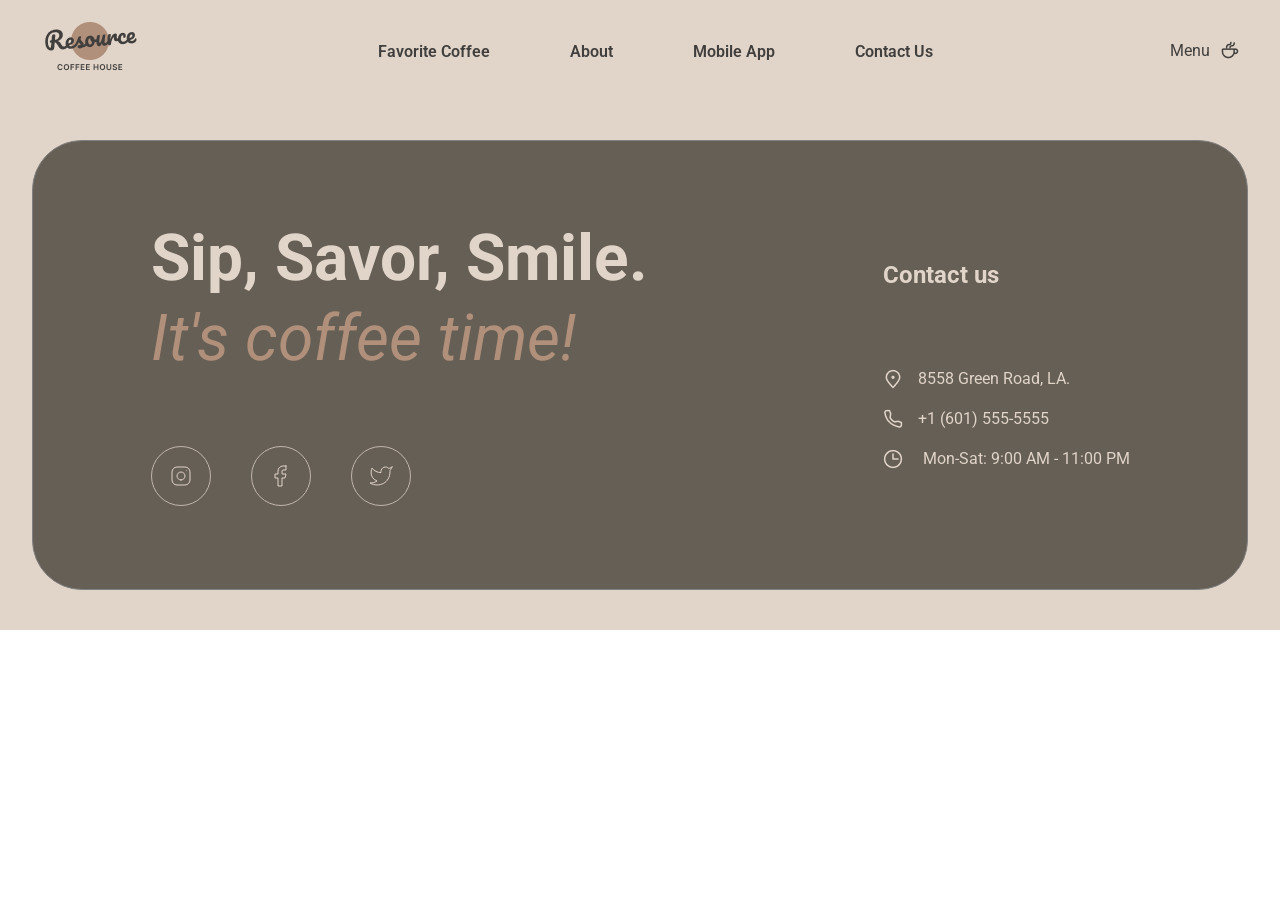
==== coffee-shop/src/menu/menu.html @ 1589bc9d "feat:  menu.html: header and footer added to the page" ====
<!DOCTYPE html>
<html lang="en">
<head>
    <meta charset="UTF-8">
    <meta name="viewport" content="width=device-width, initial-scale=1.0">
    <title>Menu page</title>
    <!-- <link rel="stylesheet" href="./menu-styles.css"> -->
    <link rel="stylesheet" href="../common/footer.css">
    <link rel="stylesheet" href="../common/header.css">
    <link rel="stylesheet" href="../media.css">
</head>
<body>
    <div class="body-wrapper">
          <!-- HEADER START -->
          <header class="header">
            <div class="header__container">
                <h1 class="header__logo">
                    <a href="./index.html">
                        <img class="logo__img" src="../../assets/icon/logo.png" alt="Logo" />
                    </a>
                </h1>
                <button type="button" class="burger-btn" id="burger">
                    <span class="line"></span>
                    <span class="line"></span>
                </button>
                <nav class="header__menu" id="menu">
                    <ul class="menu__list" id="burger-menu">
                        <li class="menu__item">
                            <a href="#favCoffee" class="menu__link" id="fav-coffee-link">
                                Favorite Coffee
                            </a>
                        </li>
                        <li class="menu__item">
                            <a href="#about" class="menu__link" id="about-link">
                                About
                            </a>
                        </li>
                        <li class="menu__item">
                            <a href="#mobile-app" class="menu__link " id="mobile-app-link">
                                Mobile App
                            </a>
                        </li>
                        <li class="menu__item">
                            <a href="#contact" class="menu__link" id="contact-link">
                                Contact Us
                            </a>
                        </li>
                    </ul>
                </nav>

                <a href="../menu/menu.html" class="header__menu-link" id="header-menu">
                    <p>Menu</p>
                    <img src="../../assets/icon/coffee-cup.png" class="header__menu-img" alt="coffe cup icon" />
                </a>

            </div>
        </header>
        <!-- HEADER END -->

        <main>



            </main>


             <!-- FOOTER start -->
        <footer class="footer" id="contact">
            <div class="footer__container">

                <div class="footer__left">
                    <div class="footer__greeting">
                        <h2 class="footer__greeting-title">Sip, Savor, Smile.</h2>
                        <p class="footer__greeting-text">It's coffee time!</p>
                    </div>
                    <ul class="footer__social-icons">
                        <li class="footer__social-icon">
                            <a href="https://www.instagram.com/your_account" target="_blank">
                                <svg width="60" height="60" viewBox="0 0 60 60" fill="none"
                                    xmlns="http://www.w3.org/2000/svg">
                                    <rect x="0.5" y="0.5" width="59" height="59" rx="29.5" stroke="#C1B6AD" />
                                    <path
                                        d="M30 34C32.2091 34 34 32.2091 34 30C34 27.7909 32.2091 26 30 26C27.7909 26 26 27.7909 26 30C26 32.2091 27.7909 34 30 34Z"
                                        stroke="#E1D4C9" stroke-linecap="round" stroke-linejoin="round" />
                                    <path
                                        d="M21 34V26C21 23.2386 23.2386 21 26 21H34C36.7614 21 39 23.2386 39 26V34C39 36.7614 36.7614 39 34 39H26C23.2386 39 21 36.7614 21 34Z"
                                        stroke="#E1D4C9" />
                                    <path d="M35.5 24.51L35.51 24.4989" stroke="#E1D4C9" stroke-linecap="round"
                                        stroke-linejoin="round" />
                                </svg>
                            </a>
                        </li>
                        <li class="footer__social-icon">
                            <a href="https://www.facebook.com/your_account" target="_blank">
                                <svg width="60" height="60" viewBox="0 0 60 60" fill="none"
                                    xmlns="http://www.w3.org/2000/svg">
                                    <rect x="0.5" y="0.5" width="59" height="59" rx="29.5" stroke="#C1B6AD" />
                                    <path
                                        d="M35 20H32C30.6739 20 29.4021 20.5268 28.4645 21.4645C27.5268 22.4021 27 23.6739 27 25V28H24V32H27V40H31V32H34L35 28H31V25C31 24.7348 31.1054 24.4804 31.2929 24.2929C31.4804 24.1054 31.7348 24 32 24H35V20Z"
                                        stroke="#E1D4C9" stroke-linecap="round" stroke-linejoin="round" />
                                </svg>
                            </a>
                        </li>
                        <li class="footer__social-icon">
                            <a href="https://twitter.com/your_account" target="_blank">

                                <svg width="60" height="60" viewBox="0 0 60 60" fill="none"
                                    xmlns="http://www.w3.org/2000/svg">
                                    <rect x="0.5" y="0.5" width="59" height="59" rx="29.5" stroke="#C1B6AD" />
                                    <path
                                        d="M41 21.0101C41 21.0101 38.9821 22.2022 37.86 22.5401C37.2577 21.8476 36.4573 21.3567 35.567 21.134C34.6767 20.9112 33.7395 20.9673 32.8821 21.2945C32.0247 21.6218 31.2884 22.2045 30.773 22.9638C30.2575 23.7231 29.9877 24.6224 30 25.5401V26.5401C28.2426 26.5856 26.5013 26.1959 24.931 25.4055C23.3607 24.6151 22.0103 23.4487 21 22.0101C21 22.0101 17 31.0101 26 35.0101C23.9405 36.408 21.4872 37.109 19 37.0101C28 42.0101 39 37.0101 39 25.5101C38.9991 25.2315 38.9723 24.9537 38.92 24.6801C39.9406 23.6735 41 21.0101 41 21.0101Z"
                                        stroke="#E1D4C9" stroke-linecap="round" stroke-linejoin="round" />
                                </svg>
                            </a>
                        </li>
                    </ul>
                </div>

                <div class="footer__right">
                    <h4 class="footer__title">Contact us</h4>
                    <div class="footer__contact-info">
                        <div class="footer__contact-info-item">
                            <a href="https://www.google.com/maps/search/?api=1&query=your+location" target="_blank"
                                class="footer__link">
                                <img src="../../assets/icon/pin-alt.png" alt="pin-icon" />
                                <span class="footer__link-text">8558 Green Road, LA.</span>
                            </a>
                        </div>
                        <div class="footer__contact-info-item">
                            <a href="tel:+16015555555" class="footer__link">
                                <img src="../../assets/icon/phone.png" alt="phone-icon" />
                                <span class="footer__link-text">+1 (601) 555-5555</span>
                            </a>
                        </div>
                        <div class="footer__contact-info-item">
                            <img src="../../assets/icon/clock.png" alt="clock-icon" />
                            <p class="footer__contact-info-text">
                                Mon-Sat: 9:00 AM - 11:00 PM
                            </p>
                        </div>
                    </div>
                </div>
            </div>
        </footer>
    </div>




    <script src="./menu.js"></script>
    <script src="../common/index.js"></script>
</body>
</html>
---- coffee-shop/src/menu/menu-styles.css ----
/* HIDDEN MENU START */
.menu {
    display: flex;
    max-width: 90rem; /* 1440px */
    width: 100%;
    height: auto;
    background-color: #E1D4C9;
    padding: 1.25rem 0.625rem; /* 20px 10px */
    margin: 0 auto;
}

.menu__container {
    display: flex;
    flex-direction: column;
    justify-content: space-between;
    align-items: center;
    gap: 1.25rem; /* 20px */
    margin: 0 auto;
}

.menu__title {
    width: 50rem;
    font-style: normal;
    font-weight: 600;
    font-size: 2.4rem;
    line-height: 125%;
    text-align: center;
    color: #403F3D;
}

.menu__categories {
    display: flex;
    flex-direction: row;
    justify-content: space-around;
    gap: 2.5rem; /* 40px */
}

.fav-coffee__pagination-line--active {
    height: 0.1875rem; /* 3px */
    background-color: black;
}

.categories__group {
    display: flex;
    gap: 1.25rem; /* 20px */
    border: 1px solid black;
    border-radius: 3.125rem; /* 50px */
    padding: 0.625rem 1.25rem; /* 10px 20px */
}

.menu__drinks,
.menu__desserts {
    display: flex;
    flex-direction: column;
    gap: 3.125rem; /* 50px */
}

.drinks__line,
.desserts__line,
.menu__tea {
    display: flex;
    flex-direction: row;
    gap: 1.25rem; /* 20px */
    flex-wrap: wrap;
    align-items: center;
    justify-content: center;
}

.menu__item {
    display: flex;
    flex-direction: column;
    gap: 0.625rem; /* 10px */
    border: 1px solid #C1B6AD;
    border-radius: 2.5rem; /* 40px */
    padding-bottom: 1.875rem; /* 30px */
    width: 19.375rem; /* 310px */
    height: 31.625rem; /* 506px */
}

.item__img {
    border-radius: 2.5rem; /* 40px */
    width: 19.375rem; /* 310px */
    height: 31.625rem; /* 506px */
}

.item__title,
.item__descr,
.item__price {
    padding-left: 1.25rem; /* 20px */
}

.item__price {
    color: #403F3D;
    font-weight: bold;
    font-size: 1.5rem;
}

.active {
    background-color: #665F55;
    border: 1px solid #665F55;
    color: #E1D4C9;
}

.hidden {
    display: none;
}

.menu__refresh {
    display: none;
}

.menu__refresh-img {
    display: flex;
    align-items: center;
    border: 1px solid #665F55;
    border-radius: 50%;
    width: 3.75rem; /* 60px */
    height: 3.75rem; /* 60px */
    object-fit: cover;
    justify-content: center;
    padding: 0.9375rem 0.9375rem; /* 15px 15px */
}

.grayscale {
    filter: grayscale(100%);
}

@media (min-width: 23.8125rem) and (max-width: 48rem) { /* 381px and 768px */
    .menu__refresh {
        display: flex;
    }
}
---- coffee-shop/src/common/footer.css ----
@import url('https://fonts.googleapis.com/css2?family=Lora:wght@400;700&family=Open+Sans&family=Roboto:ital,wght@0,100;0,300;0,400;0,500;0,700;0,900;1,100;1,300;1,400;1,500;1,700;1,900&display=swap');

.footer {
    display: flex;
    max-width: 90rem; /* 1440px / 16 */
    width: 100%;
    padding-top: 2.5rem; /* 40px / 16 */
    margin: 0 auto;
    background-color: #E1D4C9;
    /* height: auto; */
}

.footer__container {
    display: flex;
    justify-content: space-around;
    align-items: center;
    width: 100%;
    max-width: 95%;
    height: 28.125rem; /* 450px / 16 */
    margin: 0 auto;
    border: 0.0625rem solid grey; /* 1px / 16 */
    background-color: #665F55;
    border-radius: 3.125rem; /* 50px / 16 */
    position: center center;
    text-align: left;
    margin-bottom: 2.5rem; /* 40px / 16 */
    /* max-width: 90rem; */
    /* height: 90%; */
}

.footer__left {
    display: flex;
    flex-direction: column;
    justify-content: space-between;
    gap: 3.125rem; /* 50px / 16 */
}

.footer__right {
    display: flex;
    flex-direction: column;
    justify-content: space-between;
    gap: 3.125rem; /* 50px / 16 */
}

.footer__title {
    color: #E1D4C9;
    font-size: 1.5rem;
    margin-bottom: 1.875rem; /* 30px / 16 */
}

.footer__greeting {
    display: flex;
    flex-direction: column;
    gap: 0.3125rem; /* 5px / 16 */
}

.footer__social-icons {
    display: flex;
    gap: 2.5rem; /* 40px / 16 */
    list-style-type: none;
    margin-top: 1.25rem; /* 20px / 16 */
}

.footer__social-icon:hover {
    cursor: pointer;
}

.footer__greeting-title {
    font-size: 1.5rem;
    color: #E1D4C9;
}

.footer__greeting-text {
    color: #B0907A;
    font-style: italic;
    font-size: 4rem;
}

.footer__contact-info {
    display: flex;
    flex-direction: column;
    gap: 1.25rem; /* 20px / 16 */
    color: #E1D4C9;
}

.footer__greeting-title {
    color: #E1D4C9;
    font-size: 4rem;
}

.footer__contact-info-item {
    display: flex;
    gap: 1.25rem; /* 20px / 16 */
}

.footer__link {
    text-decoration: none;
    display: flex;
    gap: 15px;
}

.footer__link-text {
    text-decoration: none;
    color: #E1D4C9;
    font-style: normal;
}

.footer__link:hover {
    cursor: pointer;
}
---- coffee-shop/src/common/header.css ----
@import url('https://fonts.googleapis.com/css2?family=Lora:wght@400;700&family=Open+Sans&family=Roboto:ital,wght@0,100;0,300;0,400;0,500;0,700;0,900;1,100;1,300;1,400;1,500;1,700;1,900&display=swap');


.header {
  max-width: 90rem; /* 1440px / 16 */
  width: 100%;
  background-color: #E1D4C9;
  height: 6.25rem; /* 100px / 16 */
  display: flex;
  padding: 2.5rem; /* 40px / 16 */
  margin: 0 auto;
}

.header__container {
  display: flex;
  justify-content: space-between;
  align-items: center;
  position: relative;
  width: 100%;
}

/* .header__navbar {
  display: flex;
  justify-content: space-between;
  align-items: center;
} */

.menu__list {
  display: flex;
  align-items: center;
  list-style-type: none;
  justify-content: center;
  gap: 5rem;
  font-size: 1.4em;
  word-wrap: none;
}

.menu__item:hover {
  font-weight: bold;
  cursor: pointer;
}

.menu__link {
  text-decoration: none;
  font-style: normal;
  font-weight: 600;
  font-size: 1rem;
  line-height: 150%;
  /* identical to box height, or 24px */
  color: #403F3D;
  scroll-behavior: smooth;
}

/* add hover for nav links  */

.header__menu-link {
  display: flex;
  align-items: center;
  gap: 0.625rem; /* 10px / 16 */
  text-decoration: none;
  color: #403F3D;
}

.header__menu-link:hover {
  text-decoration: underline;
}

/* BURGER MENU STYLES */
.burger-btn {
  display: none;
  position: relative;
  background-color: transparent;
  width: 40px;
  height: 40px;
  right: 0px; /* 10px / 16 */
  /* top: -0.625rem;  */
  outline: none;
  border: none;
  cursor: pointer;
  /* border: 1px solid black;
  border-radius: 50%; */
}
/* BURGER MENU STYLES */

.burger-btn .line {
  display: block;
  position: absolute;
  width: 20px;
  height: 2px;
  background-color: black;
  left: 10px;
}

.burger-btn .line:nth-child(1) {
  transform: translateY(4px);
  transition: transform 0.3s ease;
 }

 .burger-btn .line:nth-child(2) {
    transform: translateY(-4px);
    transition: transform 0.3s ease;
 }

  /* make a cross */
  .header.open .burger-btn .line:nth-child(1) {
     transform: translateY(0) rotate(45deg);
  }

  .header.open .burger-btn .line:nth-child(2) {
    transform: translateY(0) rotate(-45deg);
  }



@media (min-width: 769px) and (max-width: 900px) {
  .header {
    max-width: 900px;
    /* 768px */
    width: 100%;
    margin: 0 auto;
   
}

  .burger-btn {
    display: block;
  }

  .header__menu {
    position: fixed;
    visibility: hidden;
    right: -100%;
    top: 4rem;
    z-index: 2000;
    max-width: 56.25rem;
    width: 100%;
    background-color: #E1D4C9;
    border: 1px solid #E1D4C9;
    height: calc(100vh - 4rem);
    display: flex;
    justify-content: center;
    align-items: center;
    transition: transform 0.5s ease, visibility 0.5s ease;
  }



  .header.open .header__menu {
    display: flex;
    visibility: visible;
    transform: translateX(-100%);

  }

  .menu__list {
    flex-direction: column;
    justify-content: center;
    align-items: center;
    gap: 8px;
    margin: 0 auto;
  }

  .menu__link {

  }

  body.menu-open {
    overflow: hidden;
    /* Отключает прокрутку страницы */
}


  .header__menu-link {
        display: none;
      }

      .burger-btn .line:nth-child(1) {
        transform: translateY(4px);
        transition: transform 0.3s ease;
       }
       .burger-btn .line:nth-child(2) {
          transform: translateY(-4px);
          transition: transform 0.3s ease;
       }

}

@media (min-width: 381px) and (max-width: 768px) {

  .header {
    max-width: 48rem;
    /* 768px */
    width: 100%;
    margin: 0 auto;
    /* padding: 0px 8px; */
}

  .header__container {
    align-items: center;
  }

  .burger-btn {
    display: block;
  }

  .header__menu {
    position: fixed;
    visibility: hidden;
    right: -100%;
    top: 4rem;
    z-index: 2000;
    max-width: 48rem;
    width: 100%;
    background-color: #E1D4C9;
    border: 1px solid #E1D4C9;
    height: calc(100vh - 4rem);
    display: flex;
    justify-content: center;
    align-items: center;
    transition: transform 0.5s ease, visibility 0.5s ease;
  }



  .header.open .header__menu {
    display: flex;
    visibility: visible;
    transform: translateX(-100%);

  }

  .menu__list {
    flex-direction: column;
    justify-content: center;
    align-items: center;
    gap: 8px;
    margin: 0 auto;
  }

  menu__link {

  }

  body.menu-open {
    overflow: hidden;
    /* Отключает прокрутку страницы */
}


  .header__menu-link {
        display: none;
      }

      .burger-btn .line:nth-child(1) {
        transform: translateY(4px);
        transition: transform 0.3s ease;
       }
      
       .burger-btn .line:nth-child(2) {
          transform: translateY(-4px);
          transition: transform 0.3s ease;
       }

}

@media (max-width: 380px)  {

  .header {
    max-width: 23.75rem;
    /* 380px */
    width: 100%;
    height: 64px;
    margin: 0 auto;
    /* padding: 0px 8px; */
}

  .header__container {

  }

  .burger-btn {
    display: block;
  }

  .header__menu {
    position: fixed;
    visibility: hidden;
    right: -100%;
    top: 4rem;
    z-index: 2000;
    max-width: 23.75rem;
    width: 100%;
    background-color: #E1D4C9;
    border: 1px solid #E1D4C9;
    height: calc(100vh - 4rem);
    display: flex;
    justify-content: center;
    align-items: center;
    transition: transform 0.5s ease, visibility 0.5s ease;
  }



  .header.open .header__menu {
    display: flex;
    visibility: visible;
    transform: translateX(-100%);

  }

  .menu__list {
    flex-direction: column;
    justify-content: center;
    align-items: center;
    gap: 8px;
    margin: 0 auto;
  }

  .menu__link {

  }

  body.menu-open {
    overflow: hidden;
    /* Отключает прокрутку страницы */
}


  .header__menu-link {
        display: none;
      }

}
---- coffee-shop/src/media.css ----
* {
  margin: 0;
  padding: 0;
  box-sizing: border-box;
  font-family: "Roboto", sans-serif;
}

@media (min-width: 1101px) and (max-width: 1439px) {
  .hero__descr {
    position: absolute;
    left: 50px;
    top: 120px;
    display: flex;
    flex-direction: column;
    /* gap: 20px; */
    width: 33, 13rem;
    height: 27.75rem;
    color: #E1D4C9;
    justify-content: space-between;
  }
}

@media (min-width: 769px) and (max-width: 1100px) {

  .nav__link,
  .header__menu {
    font-size: 0.8rem;
    font-weight: bold;
  }

  .hero__descr {
    position: absolute;
    left: 50px;
    top: 120px;
    display: flex;
    flex-direction: column;
    justify-content: space-between;
    color: #E1D4C9;
  }

  .fav-coffee {
    max-width: 1100px;
    width: 100%;
    flex-direction: column;
    justify-content: center;
    align-items: center;
    margin: 0 auto;
    padding: 0px 20px;
  }

  .fav-coffee__wrapper {
    display: flex;
    flex-direction: row;
    justify-content: center;
    align-items: center;
    gap: 10px;
    max-width: 10rem;
    margin: 0 auto;
  }

  .hero__text {
    max-width: 33rem;
    height: 28rem;
  }

  .about__img--small {
    display: none;
  }

  .about__img--big {
    object-fit: cover;
  }

  .about__pics {
    flex-direction: column;
  }

  .mobile-app__container {
    display: flex;
    flex-direction: column;
    justify-content: center;
    align-items: center;
  }

  .mobile-app__title {
    /* width: 688px; */
    /* height: 150px; */
    font-weight: 600;
    font-size: 60px;
    line-height: 125%;
  }

  .mobile-app__rightbx {
    width: 39.38rem;
    height: 39.38rem;
  }
}


@media (min-width: 381px) and (max-width: 768px) {

  .header,
  .hero,
  .mobile-menu,
  .footer {
    width: 100%;
    max-width: 768px;
  }

  /* burger start */
  .hamburger {
    display: flex;
    flex-direction: column;
    justify-content: center;
    align-items: center;
    border-radius: 50%;
    width: 40px;
    height: 40px;
    border: 1px solid #665F55;
  }

  .line {
    display: block;
    /* width: 20px; */
    height: 1px;
    background-color: #403F3D;
    margin: 5px auto;
    -webkit-transition: all 0.3s ease;
    transition: all 0.3s ease;
  }

  /* active burger state start */
  .hamburger--active .line:nth-child(1) {
    transform: translateY(5px) rotate(50deg);
    transform-origin: center;
    transition: transform 0.6s ease;
  }

  .hamburger--active .line:nth-child(2) {
    transform: translateY(-5px) rotate(-50deg);
    transform-origin: center;
    transition: transform 0.3s ease;
  }

  /* active burger state end */

  .header__menu {
    display: none;
    /* margin-right: 65px;
            margin-top: 100px;
            position: absolute;
            z-index: 2000;
            left: 45%;
            top: 500px;
            max-width: 768px; */
  }

  .header__navbar {
    display: none;
  }

  .header__navbar.open {
    display: flex;
  }

  .nav__link {
    font-style: normal;
    font-weight: 600;
    font-size: 32px;
    line-height: 125%;
    color: #403F3D;
  }


  .header__menu {
    font-style: normal;
    font-weight: 600;
    font-size: 32px;
    line-height: 125%;
    color: #403F3D;
    max-width: 768px;
    width: 100%;
  }

  .nav__menu {
    position: fixed;
    left: -100%;
    top: 80px;
    z-index: 2000;
    height: 700px;
    flex-direction: column;
    justify-content: flex-start;
    align-items: center;
    background-color: #E1D4C9;
    border: 1px solid #E1D4C9;
    font-weight: bold;
    transition: 0.3s;
    padding: 20px 0px;
    margin: 0 auto;
  }

  .nav__menu.active {
    left: 0px;
    right: 0px;
  }

  /* HERO SECTION  */

  /* .hero {
    width: 100%;
    max-width: 768px;
    display: flex;
    flex-direction: column;
    position: relative;
    height: fit-content;
    /* padding: 0 20px; */
  /* margin: 0 auto; */
  /* } */

  /* .hero__container {
    max-width: 768px;
    width: 100%;
    margin: 0 auto;
    display: flex;
  } */

  /* .hero__img {
    object-fit: cover;
  } */
  */

  /* HERO SECTION  */
  .hero {
    width: 100%;
    max-width: 768px;
    margin: 0 auto;
    padding: 0px;
  }

  .hero__container {
    max-width: 768px;
    width: 100%;
    margin: 0 auto;
    display: flex;
  }

  .hero__img {
    width: 100%;
    object-fit: cover;
    position: center center;
    /* max-width: 688px; */
  }

  .hero__descr {
    left: 40px;
    gap: 20px;
    flex-direction: column;
  }

  .hero__title {
    font-size: 2rem;
    word-wrap: break-word;
    width: 20rem;
  }

  .hero__text {
    width: 20rem;
  }

  .hero__btn {
    display: flex;
    flex-direction: row;
    align-items: center;
    gap: 5px;
    margin-top: 100px;
  }

  .hero__btn-img {
    display: block;
  }

  /* burger end */


  /* fav-coffee start */
  .fav-coffee {
    max-width: 768px;
    width: 100%;
    flex-direction: column;
    justify-content: center;
    align-items: center;
    margin: 0 auto;
    padding: 0px 20px;
  }

  /* .fav-coffee__container {
    max-width: 768px;
    width: 100%;
    flex-direction: column;
    justify-content: center;
    align-items: center;
    margin: 0 auto;
  } */

  .fav-coffee__slide-item.hidden {
    display: none;
  }

  .fav-coffee__wrapper {
    display: flex;
    flex-direction: row;
    justify-content: center;
    align-items: center;
    gap: 10px;
    max-width: 10rem;
    margin: 0 auto;
  }

  .fav-coffee__slide-item {
    display: flex;
    flex-direction: column;
    justify-content: center;
    align-items: center;
  }

  .fav-coffee__title {
    /* width: 688px; */
    font-style: normal;
    font-weight: 600;
    font-size: 3.2rem;
    line-height: 125%;
    text-align: center;
  }


  .fav-coffee__item-descr {
    width: 25rem;
    font-size: 1rem;
    text-align: center;
  }

  /* fav-coffee end */


  .about {
    width: 100%;
    max-width: 768px;
  }

  .about__container {}

  .about__title {
    font-size: 2rem;
  }

  .about__img--small {
    display: none;
  }

  .about__img--big {
    width: 100%;
    object-fit: cover;
  }

  .about__pics {
    flex-direction: column;
  }

  .about__title {
    text-align: justify;
  }

  /* about section end */

  /* mobile app start */
  .mobile-app {
    max-width: 768px;
    width: 100%;
    padding: 0 40px;
  }

  .mobile-app__container {
    display: flex;
    flex-direction: column;
    justify-content: flex-start;
    align-items: center;
    margin-top: 50px;
    padding: 0px;
  }

  .mobile-app__title {
    /* width: 688px; */
    /* height: 150px; */
    font-weight: 600;
    font-size: 3.75rem;
    line-height: 125%;
  }

  .mobile-app__applinks {
    display: flex;
    flex-wrap: wrap;
  }

  .mobile-app__rightbx {
    width: 39.38rem;
    height: 39.38rem;
    max-width: 90%;
  }

  /* menu start */
  .menu {
    max-width: 768px;
    width: 100%;
    justify-content: center;
    flex-direction: column;
    align-items: center;
    padding: 0px;
    margin: 0 auto;
  }

  .menu__container {
    display: flex;
    flex-direction: column;
    align-items: center;
    justify-content: center;
    gap: 10px;
    padding-bottom: 20px;
  }

  .menu__categories {
    max-width: 760px;
    gap: 20px;
    margin-top: -130px;
  }

  .menu__title {
    width: 24rem;
    height: 225px;
    /* font-style: normal;
    font-weight: 600; */
    font-size: 2rem;
    line-height: 125%;
    text-align: center;
    align-self: center;
    word-wrap: break-word;
    margin-top: 20px;
  }

  .menu__drinks,
  .menu__tea .menu__desserts {
    display: flex;
    flex-direction: column;
    justify-content: space-around;
    align-items: center;
    gap: 20px;

  }

  .desserts__line--hidden,
  .drinks__line--hidden {
    display: none;
  }

  .menu__refresh {
    align-self: center;
  }

  /* menu end */


  /* footer section start */
  .footer {
    max-width: 768px;
    width: 100%;
    padding: 0px 40px;
  }

  .footer__container {
    height: 736px;
    flex-direction: column;
    justify-content: center;
    align-items: flex-start;
    gap: 20px;
    padding: 20px;
  }

  .footer__left {
    flex-direction: column;
    gap: 15px;
  }

  .footer__greeting-title {
    font-size: 3.75rem;
    font-style: normal;
    font-weight: 600;
    line-height: 125%;
  }



  .footer__greeting-text {
    color: #B0907A;
    font-size: 3.75rem;
  }

  .footer__social-icon {
    padding: 10px;
  }


  /* MODALS? */
  .modal {
    max-width: 43rem;
    height: 39.125rem;
    width: 100%;
  }

  .modal__img {
    width: 21.25rem;
    height: 21.25rem;
    border-radius: 40px;
  }

  .modal__heading {
    width: 16.875rem;
    /* 270px / 16px */
    height: 5.625rem;
  }

  .modal__text {
    width: 16.875rem;
  }

  .modal__descr {
    /* Auto layout */
    display: flex;
    flex-direction: column;
    align-items: flex-start;
    padding: 0px 0px 0px 20px;
    gap: 20px;
    width: 21.625rem;
    height: 37.125rem;
  }

  .modal__total {
    width: 16.875rem;
  }

  .modal__info {
    width: 270px;
    height: 52px;
  }

  .modal__btn {
    width: 270px;
    height: 2.75rem;
  }

  .modal__tabs-item {}



}




@media (max-width: 380px) {

  /* burger start */
  .header__menu {
    display: none;
  }

  .hamburger {
    display: flex;
    flex-direction: column;
    justify-content: center;
    align-items: center;
    border-radius: 50%;
    width: 50px;
    height: 50px;
    border: 1px solid #665F55;
  }

  .line {
    display: block;
    width: 20px;
    height: 1px;
    background-color: #403F3D;
    margin: 5px auto;
    -webkit-transition: all 0.3s ease;
    transition: all 0.3s ease;
  }

  /* .hamburger--active .line:nth-child(1) {
  transform:translateY(5px) rotate(50deg);
  transform-origin: center;
  transition: transform 0.6s ease;
} */

  /* .hamburger--active .line:nth-child(2) {
  transform: translateY(-5px) rotate(-50deg);
  transform-origin: center;
  transition: transform 0.3s ease;
} */

  .header__navbar {
    display: none;
  }

  .header__navbar.open {
    display: flex;
    flex-direction: column;
  }

  .nav__menu {
    display: flex;
    position: fixed;
    max-width: 380px;
    width: 100%;
    height: 700px;
    flex-direction: column;
    padding: 20px 0px;
    justify-content: flex-start;
    align-items: center;
    height: 700px;
    /* right: -20px; */
    left: -100%;
    top: 100px;
    z-index: 2000;
    font-weight: bold;
    transition: 0.3s;
    border: 1px solid #E1D4C9;
    background-color: #E1D4C9;
  }

  .nav__menu.active {
    left: -2px;
  }

  .nav__link,
  .header__menu {
    font-style: normal;
    font-weight: 600;
    font-size: 2rem;
    line-height: 125%;
    color: #403F3D;
  }

  /* burger end */

  /* HERO SECTION  */
  .hero {
    width: 100%;
    max-width: 380px;
    margin: 0 auto;
  }

  .hero__container {
    max-width: 380px;
    width: 100%;
    margin: 0 auto;
    display: flex;
  }

  .hero__img {
    /* width: 100%; */
    object-fit: cover;
    position: center center;
    /* max-width: 688px; */
  }


  .hero__descr {
    left: 40px;
    gap: 20px;
    flex-direction: column;
    width: 19rem;
  }

  .hero__title {
    /* width: 316px;
    height: 144px; */
    font-weight: 600;
    font-size: 1rem;
    line-height: 115%;
    word-wrap: break-word;
  }

  .hero__text {
    font-style: normal;
    font-weight: 400;
    font-size: 1rem;
    line-height: 150%;
    color: #E1D4C9;
    width: 19.75rem;
    height: 9rem;
    font-size: 1rem;
    line-height: 150%;
  }

  .hero__btn {
    top: 20px;
  }

  .hero__btn {
    display: flex;
    flex-direction: row;
    align-items: center;
    gap: 5px;
  }

  .hero__btn-img {
    display: block;
  }

  .fav-coffee {
    max-width: 380px;
    width: 100%;
    flex-direction: column;
    justify-content: center;
    align-items: center;
    margin: 0 auto;
    padding: 0px;
  }

  .menu {
    max-width: 380px;
    width: 100%;
    flex-direction: column;
    justify-content: center;
    align-items: center;
    margin: 0 auto;
  }

  .menu__container {
    display: flex;
    flex-direction: column;
    align-items: center;
    justify-content: center;
    gap: 20px;
    margin: 0 auto;
  }

  .categories__group {
    display: flex;
    gap: 10px;
    border: 1px solid #403F3D;
    border-radius: 50px;
    padding: 5px 10px;
  }

  .menu__drinks {
    display: flex;
    flex-direction: column;
    align-items: center;
    justify-content: center;
    gap: 20px;
  }

  /* .coffee-drinks-second-line {
    display: hidden;
  } */

  .menu__refresh {
    display: flex;
    align-self: center;
  }

  .drinks__line--hidden {
    display: none;
  }

  .desserts__line--hidden {
    display: none;
  }

  .category-btn {}

  .menu__title {
    width: 348px;
    height: 120px;
    font-style: normal;
    font-weight: 600;
    font-size: 2rem;
    line-height: 125%;
    text-align: center;
  }

  .drinks__line {
    flex-direction: column;
    align-items: center;
    justify-content: center;
    flex-wrap: wrap;
  }

  .menu__refresh {
    display: flex;
  }



  /* fav section */

  .fav-coffee {
    max-width: 380px;
    width: 100%;
    flex-direction: column;
    justify-content: center;
    align-items: center;
    margin: 0 auto;
    padding: 0px;
  }


  .fav-coffee__container {
    max-width: 380px;
    width: 100%;
    flex-direction: column;
    justify-content: center;
    align-items: center;
    margin: 0 auto;
  }

  .fav-coffee__wrapper {
    display: flex;
    flex-direction: column;
    align-items: center;
    margin: 0 auto;
    justify-content: center;
  }

  .fav-coffee__slide-item {
    display: flex;
    max-width: 380px;
    flex-direction: column;
    align-items: center;
    justify-content: center;
  }

  .fav-coffee__slide-item.hidden {
    display: none;
  }

  .fav-coffee__title {
    /* width: 348px; */
    height: 80px;
    font-style: normal;
    font-weight: 600;
    font-size: 2rem;
    line-height: 125%;
    text-align: center;
  }

  .fav-coffee__item-descr {
    width: 348px;
    height: 72px;
    font-weight: 400;
    font-size: 1rem;
    line-height: 150%;
    text-align: center;
    color: #403F3D;
  }


  .fav-coffee__arrow {
    display: none;
  }

  .about {
    display: flex;
    flex-direction: column;
    justify-content: center;
    align-items: center;
    margin: 0 auto;
    padding: 20px;
  }

  .about__container {
    flex-wrap: wrap;
  }

  .about__title {
    text-align: left;
    font-size: 2rem;
    word-wrap: break-word;
    width: 348px;
    height: 320px;
    font-style: normal;
    font-weight: 600;
    line-height: 125%;
  }

  .about__img--small {
    display: none;
  }


  .about__img--big {
    width: 100%;
    /* height: auto; */
    object-fit: cover;
  }

  .about__pics {
    flex-direction: column;
  }

  /* mobile-app start */
  .mobile-app {
    max-width: 380px;
  }

  .mobile-app__container {
    flex-direction: column;
    align-items: center;
    justify-content: center;
  }

  .mobile-app__title {
    width: 348px;
    height: 80px;
    font-weight: 600;
    font-size: 2rem;
    line-height: 125%;
  }

  .mobile-app__text {}

  .mobile-app__applinks {
    display: flex;
    flex-direction: column;
  }

  .mobile-app__rightbx {
    width: 17.75rem;
    height: 17.75rem;
  }

  /* mobile-app end */



  /* footer start */
  .footer {
    max-width: 380px;
    height: max-content;
    flex-direction: column;
    justify-content: center;
    align-items: center;
    /* padding: 0px 16px; */
  }

  .footer__container {
    flex-direction: column;
    justify-content: space-around;
    /* padding-bottom: 20px; */
    height: 736px;
  }

  .footer__left {
    flex-direction: column;
  }

  .footer__greeting {
    gap: 20px;
    flex-direction: column;
    justify-content: space-between;
  }

  .footer__greeting-title {
    font-size: 2.2rem;
  }

  .footer__greeting-text {
    font-size: 2.2rem;
  }


  /* MODALS */
  .modal {
    /* display: flex;
flex-direction: column;
justify-content: center;
align-items: flex-start; */
    /* padding: 16px; */
    width: 342px;
    height: 626px;

  }

  .modal__img {
    display: none;
  }

  .modal__heading {
    width: 270px;
    height: 90px;
  }

  .modal__text {
    width: 270px;
  }

  .modal__descr {
    display: flex;
    flex-direction: column;
    align-items: flex-start;
    padding: 0px;
    gap: 20px;

    width: 310px;
    height: 594px;
  }

  .modal__total {
    width: 270px;
  }

  .modal__info {
    width: 270px;
    height: 52px;
  }

  .modal__btn {
    width: 270px;
    height: 2.75rem;
  }

}












/* footer end */



@media (max-width: 650px) {

  .fav-coffee__arrow {
    display: none;
  }
}
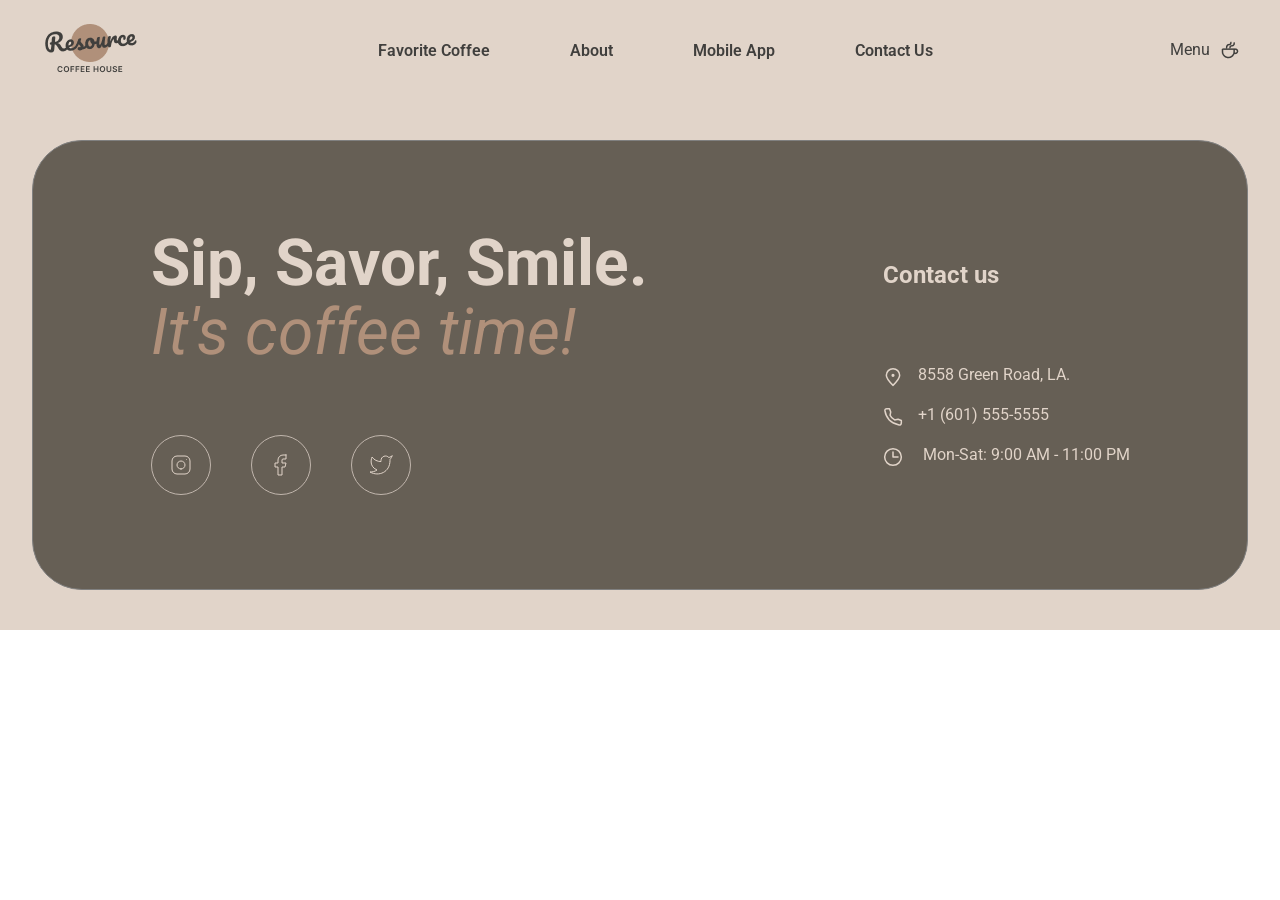
==== commit 50899bc2: "feat: add meta tags, start menu page" ====
--- a/coffee-shop/src/menu/menu.html
+++ b/coffee-shop/src/menu/menu.html
@@ -1,21 +1,25 @@
 <!DOCTYPE html>
 <html lang="en">
+
 <head>
     <meta charset="UTF-8">
     <meta name="viewport" content="width=device-width, initial-scale=1.0">
-    <title>Menu page</title>
-    <!-- <link rel="stylesheet" href="./menu-styles.css"> -->
+    <meta name="description" content="Welcome to Coffee House, your go-to place for the best coffee in town.">
+    <meta name="keywords" content="Coffee, Coffee House, Best Coffee, Coffee Shop">
+    <meta name="author" content="Yulia Podgurskaia">
+    <title>Coffee House 3rd week</title>
+    <link rel="stylesheet" href="../home/styles.css">
+    <link rel="stylesheet" href="../common/header.css">
     <link rel="stylesheet" href="../common/footer.css">
-    <link rel="stylesheet" href="../common/header.css">
-    <link rel="stylesheet" href="../media.css">
 </head>
+
 <body>
     <div class="body-wrapper">
-          <!-- HEADER START -->
-          <header class="header">
+        <!-- HEADER START -->
+        <header class="header">
             <div class="header__container">
                 <h1 class="header__logo">
-                    <a href="./index.html">
+                    <a href="../home/index.html">
                         <img class="logo__img" src="../../assets/icon/logo.png" alt="Logo" />
                     </a>
                 </h1>
@@ -26,17 +30,17 @@
                 <nav class="header__menu" id="menu">
                     <ul class="menu__list" id="burger-menu">
                         <li class="menu__item">
-                            <a href="#favCoffee" class="menu__link" id="fav-coffee-link">
+                            <a href="../home/index.html#slider" class="menu__link" id="fav-coffee-link">
                                 Favorite Coffee
                             </a>
                         </li>
                         <li class="menu__item">
-                            <a href="#about" class="menu__link" id="about-link">
+                            <a href="../home/index.html#about" class="menu__link" id="about-link">
                                 About
                             </a>
                         </li>
                         <li class="menu__item">
-                            <a href="#mobile-app" class="menu__link " id="mobile-app-link">
+                            <a href="../home/index.html#mobile-app" class="menu__link " id="mobile-app-link">
                                 Mobile App
                             </a>
                         </li>
@@ -52,7 +56,6 @@
                     <p>Menu</p>
                     <img src="../../assets/icon/coffee-cup.png" class="header__menu-img" alt="coffe cup icon" />
                 </a>
-
             </div>
         </header>
         <!-- HEADER END -->
@@ -61,93 +64,121 @@
 
 
 
-            </main>
+        </main>
+<!-- FOOTER start -->
+<footer class="footer" id="contact">
+    <div class="footer__container">
 
+        <div class="footer__left">
+            <div class="footer__greeting">
+                <h2 class="footer__greeting-title">Sip, Savor, Smile.</h2>
+                <p class="footer__greeting-text">It's coffee time!</p>
+            </div>
+            <ul class="footer__social-icons">
+                <li class="footer__social-icon">
+                    <a href="https://www.instagram.com/your_account" target="_blank">
+                        <svg width="60" height="60" viewBox="0 0 60 60" fill="none"
+                            xmlns="http://www.w3.org/2000/svg">
+                            <rect x="0.5" y="0.5" width="59" height="59" rx="29.5" stroke="#C1B6AD" />
+                            <path
+                                d="M30 34C32.2091 34 34 32.2091 34 30C34 27.7909 32.2091 26 30 26C27.7909 26 26 27.7909 26 30C26 32.2091 27.7909 34 30 34Z"
+                                stroke="#E1D4C9" stroke-linecap="round" stroke-linejoin="round" />
+                            <path
+                                d="M21 34V26C21 23.2386 23.2386 21 26 21H34C36.7614 21 39 23.2386 39 26V34C39 36.7614 36.7614 39 34 39H26C23.2386 39 21 36.7614 21 34Z"
+                                stroke="#E1D4C9" />
+                            <path d="M35.5 24.51L35.51 24.4989" stroke="#E1D4C9" stroke-linecap="round"
+                                stroke-linejoin="round" />
+                        </svg>
+                    </a>
+                </li>
+                <li class="footer__social-icon">
+                    <a href="https://www.facebook.com/your_account" target="_blank">
+                        <svg width="60" height="60" viewBox="0 0 60 60" fill="none"
+                            xmlns="http://www.w3.org/2000/svg">
+                            <rect x="0.5" y="0.5" width="59" height="59" rx="29.5" stroke="#C1B6AD" />
+                            <path
+                                d="M35 20H32C30.6739 20 29.4021 20.5268 28.4645 21.4645C27.5268 22.4021 27 23.6739 27 25V28H24V32H27V40H31V32H34L35 28H31V25C31 24.7348 31.1054 24.4804 31.2929 24.2929C31.4804 24.1054 31.7348 24 32 24H35V20Z"
+                                stroke="#E1D4C9" stroke-linecap="round" stroke-linejoin="round" />
+                        </svg>
+                    </a>
+                </li>
+                <li class="footer__social-icon">
+                    <a href="https://twitter.com/your_account" target="_blank">
 
-             <!-- FOOTER start -->
-        <footer class="footer" id="contact">
-            <div class="footer__container">
+                        <svg width="60" height="60" viewBox="0 0 60 60" fill="none"
+                            xmlns="http://www.w3.org/2000/svg">
+                            <rect x="0.5" y="0.5" width="59" height="59" rx="29.5" stroke="#C1B6AD" />
+                            <path
+                                d="M41 21.0101C41 21.0101 38.9821 22.2022 37.86 22.5401C37.2577 21.8476 36.4573 21.3567 35.567 21.134C34.6767 20.9112 33.7395 20.9673 32.8821 21.2945C32.0247 21.6218 31.2884 22.2045 30.773 22.9638C30.2575 23.7231 29.9877 24.6224 30 25.5401V26.5401C28.2426 26.5856 26.5013 26.1959 24.931 25.4055C23.3607 24.6151 22.0103 23.4487 21 22.0101C21 22.0101 17 31.0101 26 35.0101C23.9405 36.408 21.4872 37.109 19 37.0101C28 42.0101 39 37.0101 39 25.5101C38.9991 25.2315 38.9723 24.9537 38.92 24.6801C39.9406 23.6735 41 21.0101 41 21.0101Z"
+                                stroke="#E1D4C9" stroke-linecap="round" stroke-linejoin="round" />
+                        </svg>
+                    </a>
+                </li>
+            </ul>
+        </div>
 
-                <div class="footer__left">
-                    <div class="footer__greeting">
-                        <h2 class="footer__greeting-title">Sip, Savor, Smile.</h2>
-                        <p class="footer__greeting-text">It's coffee time!</p>
-                    </div>
-                    <ul class="footer__social-icons">
-                        <li class="footer__social-icon">
-                            <a href="https://www.instagram.com/your_account" target="_blank">
-                                <svg width="60" height="60" viewBox="0 0 60 60" fill="none"
-                                    xmlns="http://www.w3.org/2000/svg">
-                                    <rect x="0.5" y="0.5" width="59" height="59" rx="29.5" stroke="#C1B6AD" />
-                                    <path
-                                        d="M30 34C32.2091 34 34 32.2091 34 30C34 27.7909 32.2091 26 30 26C27.7909 26 26 27.7909 26 30C26 32.2091 27.7909 34 30 34Z"
-                                        stroke="#E1D4C9" stroke-linecap="round" stroke-linejoin="round" />
-                                    <path
-                                        d="M21 34V26C21 23.2386 23.2386 21 26 21H34C36.7614 21 39 23.2386 39 26V34C39 36.7614 36.7614 39 34 39H26C23.2386 39 21 36.7614 21 34Z"
-                                        stroke="#E1D4C9" />
-                                    <path d="M35.5 24.51L35.51 24.4989" stroke="#E1D4C9" stroke-linecap="round"
-                                        stroke-linejoin="round" />
-                                </svg>
-                            </a>
-                        </li>
-                        <li class="footer__social-icon">
-                            <a href="https://www.facebook.com/your_account" target="_blank">
-                                <svg width="60" height="60" viewBox="0 0 60 60" fill="none"
-                                    xmlns="http://www.w3.org/2000/svg">
-                                    <rect x="0.5" y="0.5" width="59" height="59" rx="29.5" stroke="#C1B6AD" />
-                                    <path
-                                        d="M35 20H32C30.6739 20 29.4021 20.5268 28.4645 21.4645C27.5268 22.4021 27 23.6739 27 25V28H24V32H27V40H31V32H34L35 28H31V25C31 24.7348 31.1054 24.4804 31.2929 24.2929C31.4804 24.1054 31.7348 24 32 24H35V20Z"
-                                        stroke="#E1D4C9" stroke-linecap="round" stroke-linejoin="round" />
-                                </svg>
-                            </a>
-                        </li>
-                        <li class="footer__social-icon">
-                            <a href="https://twitter.com/your_account" target="_blank">
-
-                                <svg width="60" height="60" viewBox="0 0 60 60" fill="none"
-                                    xmlns="http://www.w3.org/2000/svg">
-                                    <rect x="0.5" y="0.5" width="59" height="59" rx="29.5" stroke="#C1B6AD" />
-                                    <path
-                                        d="M41 21.0101C41 21.0101 38.9821 22.2022 37.86 22.5401C37.2577 21.8476 36.4573 21.3567 35.567 21.134C34.6767 20.9112 33.7395 20.9673 32.8821 21.2945C32.0247 21.6218 31.2884 22.2045 30.773 22.9638C30.2575 23.7231 29.9877 24.6224 30 25.5401V26.5401C28.2426 26.5856 26.5013 26.1959 24.931 25.4055C23.3607 24.6151 22.0103 23.4487 21 22.0101C21 22.0101 17 31.0101 26 35.0101C23.9405 36.408 21.4872 37.109 19 37.0101C28 42.0101 39 37.0101 39 25.5101C38.9991 25.2315 38.9723 24.9537 38.92 24.6801C39.9406 23.6735 41 21.0101 41 21.0101Z"
-                                        stroke="#E1D4C9" stroke-linecap="round" stroke-linejoin="round" />
-                                </svg>
-                            </a>
-                        </li>
-                    </ul>
+        <div class="footer__right">
+            <h4 class="footer__title">Contact us</h4>
+            <div class="footer__contact-info">
+                <div class="footer__contact-info-item">
+                    <a href="https://www.google.com/maps/search/?api=1&query=your+location" target="_blank"
+                        class="footer__link">
+                        <svg width="20" height="20" viewBox="0 0 20 20" fill="none"
+                        xmlns="http://www.w3.org/2000/svg">
+                        <path
+                            d="M16.6668 8.33342C16.6668 12.0153 10.0002 18.3334 10.0002 18.3334C10.0002 18.3334 3.3335 12.0153 3.3335 8.33342C3.3335 4.65152 6.31826 1.66675 10.0002 1.66675C13.6821 1.66675 16.6668 4.65152 16.6668 8.33342Z"
+                            stroke="#E1D4C9" stroke-width="1.5" />
+                        <path
+                            d="M9.99984 9.16667C10.4601 9.16667 10.8332 8.79357 10.8332 8.33333C10.8332 7.8731 10.4601 7.5 9.99984 7.5C9.5396 7.5 9.1665 7.8731 9.1665 8.33333C9.1665 8.79357 9.5396 9.16667 9.99984 9.16667Z"
+                            fill="#E1D4C9" stroke="#E1D4C9" stroke-width="1.5" stroke-linecap="round"
+                            stroke-linejoin="round" />
+                    </svg>
+                        <span class="footer__link-text">8558 Green Road, LA.</span>
+                    </a>
                 </div>
-
-                <div class="footer__right">
-                    <h4 class="footer__title">Contact us</h4>
-                    <div class="footer__contact-info">
-                        <div class="footer__contact-info-item">
-                            <a href="https://www.google.com/maps/search/?api=1&query=your+location" target="_blank"
-                                class="footer__link">
-                                <img src="../../assets/icon/pin-alt.png" alt="pin-icon" />
-                                <span class="footer__link-text">8558 Green Road, LA.</span>
-                            </a>
-                        </div>
-                        <div class="footer__contact-info-item">
-                            <a href="tel:+16015555555" class="footer__link">
-                                <img src="../../assets/icon/phone.png" alt="phone-icon" />
-                                <span class="footer__link-text">+1 (601) 555-5555</span>
-                            </a>
-                        </div>
-                        <div class="footer__contact-info-item">
-                            <img src="../../assets/icon/clock.png" alt="clock-icon" />
-                            <p class="footer__contact-info-text">
-                                Mon-Sat: 9:00 AM - 11:00 PM
-                            </p>
-                        </div>
-                    </div>
+                <div class="footer__contact-info-item">
+                    <a href="tel:+16015555555" class="footer__link">
+                        <svg width="20" height="20" viewBox="0 0 20 20" fill="none"
+                        xmlns="http://www.w3.org/2000/svg">
+                        <path
+                            d="M15.0984 12.2518L11.6665 12.9167C9.34845 11.7533 7.91654 10.4167 7.08321 8.33341L7.72483 4.89166L6.51197 1.66675L3.72946 1.66675C2.60191 1.66675 1.71466 2.5997 1.90108 3.71173C2.29888 6.08466 3.37231 10.0392 6.24987 12.9167C9.27338 15.9403 13.5661 17.3319 16.1378 17.9289C17.299 18.1985 18.3332 17.2909 18.3332 16.0989L18.3332 13.4844L15.0984 12.2518Z"
+                            stroke="#E1D4C9" stroke-width="1.5" stroke-linecap="round"
+                            stroke-linejoin="round" />
+                    </svg>
+                        <span class="footer__link-text">+1 (601) 555-5555</span>
+                    </a>
+                </div>
+                <div class="footer__contact-info-item">
+                    <svg width="20" height="20" viewBox="0 0 20 20" fill="none" xmlns="http://www.w3.org/2000/svg">
+                        <g clip-path="url(#clip0_217_2023)">
+                            <path d="M10 5L10 10L15 10" stroke="#E1D4C9" stroke-width="1.5" stroke-linecap="round"
+                                stroke-linejoin="round" />
+                            <path
+                                d="M9.99984 18.3334C14.6022 18.3334 18.3332 14.6025 18.3332 10.0001C18.3332 5.39771 14.6022 1.66675 9.99984 1.66675C5.39746 1.66675 1.6665 5.39771 1.6665 10.0001C1.6665 14.6025 5.39746 18.3334 9.99984 18.3334Z"
+                                stroke="#E1D4C9" stroke-width="1.5" stroke-linecap="round"
+                                stroke-linejoin="round" />
+                        </g>
+                        <defs>
+                            <clipPath id="clip0_217_2023">
+                                <rect width="20" height="20" fill="white" />
+                            </clipPath>
+                        </defs>
+                    </svg>
+                    <p class="footer__contact-info-text">
+                        Mon-Sat: 9:00 AM - 11:00 PM
+                    </p>
                 </div>
             </div>
-        </footer>
+        </div>
     </div>
+</footer>
+</div>
 
 
 
 
-    <script src="./menu.js"></script>
-    <script src="../common/index.js"></script>
+<!-- <script src="./script.js"></script> -->
+<script src="../common/index.js"></script>
 </body>
+
 </html>
--- a/coffee-shop/src/home/styles.css
+++ b/coffee-shop/src/home/styles.css
@@ -0,0 +1,1098 @@
+@import url("https://fonts.googleapis.com/css2?family=Lora:wght@400;700&family=Open+Sans&family=Roboto:ital,wght@0,100;0,300;0,400;0,500;0,700;0,900;1,100;1,300;1,400;1,500;1,700;1,900&display=swap");
+
+* {
+  margin: 0;
+  padding: 0;
+  box-sizing: border-box;
+  font-family: "Roboto", sans-serif;
+}
+
+*,
+*::before,
+*::after {
+  box-sizing: border-box;
+}
+
+html {
+  scroll-behavior: smooth;
+}
+
+html,
+body {
+  scroll-behavior: smooth !important;
+}
+
+body {
+  line-height: 1.5;
+  -webkit-font-smoothing: antialiased;
+}
+
+input,
+button,
+textarea,
+select {
+  font: inherit;
+}
+
+p,
+h1,
+h2,
+h3,
+h4,
+h5,
+h6 {
+  overflow-wrap: break-word;
+}
+
+/* HTML5 display-role reset for older browsers */
+article,
+aside,
+details,
+figcaption,
+figure,
+footer,
+header,
+hgroup,
+menu,
+nav,
+section {
+  display: block;
+}
+
+body {
+  line-height: 1;
+}
+
+.body-wrapper {
+  overflow: hidden;
+  width: 100%;
+  position: relative;
+}
+
+ol,
+ul {
+  list-style: none;
+}
+
+blockquote,
+q {
+  quotes: none;
+}
+
+blockquote:before,
+blockquote:after,
+q:before,
+q:after {
+  content: "";
+  content: none;
+}
+
+table {
+  border-collapse: collapse;
+  border-spacing: 0;
+}
+
+:root {
+  --max-width: 90rem;
+  --medium-width: 48rem;
+  --mobile-width: 23.75rem;
+  --bg-color: #e1d4c9;
+  --line-height: 105%;
+  --bold-font-weight: 600;
+  --text-color: #e1d4c9;
+  --border: 1px solid #665f55;
+  --brown-background: #665f55;
+  --text-dark: #403f3d;
+  --brown-border: 1px solid #665f55;
+  --light-border: 1px solid #c1b6ad;
+  --title-span-color: #b0907a;
+  --btn-transition: all ease 0.3s;
+}
+
+/* BUTTONS */
+
+.button--primary {
+  display: flex;
+  justify-content: center;
+  align-items: center;
+  padding: 1.25rem 4.875rem;
+  gap: 0.5rem;
+  width: 12.5rem;
+  height: 4rem;
+  background: var(--hero-bg-color);
+  border-radius: 100px;
+  position: relative;
+  transition: var(--btn-transition);
+}
+
+.button--primary::after {
+  content: url("../assets/icon/coffee-cup.png");
+  position: absolute;
+  right: 3.625rem;
+  opacity: 0;
+  transition: opacity 0.3s ease;
+  z-index: 2000;
+  width: 1.25rem;
+  height: 1.25rem;
+}
+
+.button--primary:hover::after {
+  opacity: 1;
+}
+
+.button-secondary {
+  display: flex;
+  flex-direction: row;
+  justify-content: center;
+  align-items: center;
+  padding: 0.625rem 4.875rem;
+  gap: 0.5rem;
+  width: 12.5rem;
+  height: 2.75rem;
+  border: var(--border);
+  border-radius: 100px;
+}
+
+.button-secondary:hover {
+  background: var(--brown-background);
+  border-radius: 100px;
+}
+
+.button-app-store {
+  display: flex;
+  flex-direction: row;
+  align-items: center;
+  justify-content: center;
+  padding: 0.75rem 1.25rem;
+  gap: 0.5rem;
+  width: 12.5rem;
+  height: 4rem;
+  border: var(--brown-border);
+  border-radius: 100px;
+  transition: var(--btn-transition);
+}
+
+.button-app-store:hover {
+  background: var(--brown-background);
+  border-radius: 100px;
+  color: var(--text-color);
+}
+
+.button-app-store:hover .mobile-app__link-text {
+  color: white;
+  color: var(--text-color);
+}
+
+.button-google-play {
+  display: flex;
+  flex-direction: row;
+  align-items: center;
+  justify-content: center;
+  padding: 0.75rem 1.25rem;
+  gap: 0.5rem;
+  width: 12.5rem;
+  height: 4rem;
+  border: var(--border);
+  border-radius: 100px;
+  transition: var(--btn-transition);
+}
+
+.button-google-play:hover {
+  background: var(--brown-background);
+  border-radius: 100px;
+  color: var(--text-color);
+}
+
+.tab-button {
+  display: flex;
+  flex-direction: row;
+  justify-content: center;
+  align-items: center;
+  padding: 0.5rem 1rem 0.5rem 0.5rem;
+  gap: 0.5rem;
+  width: 7.1875rem;
+  height: 2.875rem;
+  border: var(--light-border);
+  border-radius: 100px;
+}
+
+.tab-button:hover,
+.tab-button.active {
+  background: var(--brown-background);
+}
+
+/* HERO SECTION START */
+.hero {
+  position: relative;
+  display: flex;
+  flex-direction: column;
+  max-width: var(--max-width);
+  width: 100%;
+  height: auto;
+  background-color: var(--bg-color);
+  padding: 0 1.25rem 1.875rem;
+  margin: 0 auto;
+}
+
+.hero__container {
+  display: flex;
+  max-width: var(--max-width);
+  width: 100%;
+  margin: 0 auto;
+}
+
+.hero__video {
+  width: calc(100vw - 2.5rem);
+  height: 40rem;
+  border-radius: 40px;
+  width: 100%;
+  object-fit: cover;
+}
+
+.hero__descr {
+  display: flex;
+  flex-direction: column;
+  justify-content: space-between;
+  position: absolute;
+  left: 6.25rem;
+  top: 7.5rem;
+  max-width: 33.13rem;
+  height: 27.75rem;
+  color: var(--text-color);
+}
+
+.hero__title {
+  font-size: 4rem;
+  line-height: 105%;
+  font-weight: 600;
+  /* width: 33rem; */
+  height: 27.75rem;
+  padding-bottom: 1.875rem;
+}
+
+.hero__text {
+  /* width: 33rem; */
+  color: var(--text-color);
+  font-size: 1em;
+}
+
+.hero__title span {
+  color: var(--title-span-color);
+}
+
+.hero__link {
+  text-decoration: none;
+}
+
+.hero__btn {
+  margin-top: 6.25rem;
+  width: 12.5rem;
+  height: 4rem;
+  border-radius: 100px;
+  border: #000000;
+  background: var(--bg-color);
+  color: var(--text-dark);
+  padding: 1.25rem 4.875rem;
+  cursor: pointer;
+  transition: background-color 0.3 ease;
+}
+
+.hero__btn:hover {
+  cursor: pointer;
+  background: white;
+}
+
+.hero__btn-img {
+  display: none;
+}
+
+.hero__btn-text {
+  color: var(--text-dark);
+  font-style: normal;
+}
+
+@media (min-width: 381px) and (max-width: 768px) {
+  .hero {
+    display: flex;
+    flex-direction: column;
+    align-items: center;
+    width: 100%;
+    max-width: var(--medium-width);
+    height: auto;
+  }
+
+  .hero__container {
+    display: flex;
+    flex-direction: column;
+    align-items: center;
+  }
+
+  .hero__descr {
+    left: 2.25rem;
+    top: 4rem;
+    max-width: 80%;
+    /* min-width: 16rem; */
+    margin: 0 auto;
+  }
+
+  .hero__title {
+    font-size: 3rem;
+    line-height: 105%;
+    font-weight: 600;
+    /* min-width: 16rem; */
+    padding-bottom: 1.875rem;
+  }
+
+  /* .hero__text {
+    min-width: 16rem;
+  } */
+}
+
+@media (max-width: 23.75rem) {
+  .hero {
+    display: flex;
+    flex-direction: column;
+    align-items: center;
+    width: 100%;
+    height: auto;
+    max-width: var(--mobile-width);
+  }
+
+  .hero__container {
+    display: flex;
+    flex-direction: column;
+    align-items: center;
+  }
+
+
+  .hero__title {
+    font-family: "Inter";
+    font-weight: 600;
+    font-size: 42px !important;
+    line-height: 115%;
+  }
+
+  .hero__descr {
+    left: 3.25rem;
+    top: 3rem;
+    max-width: 80%;
+    /* max-width: 16rem; */
+  }
+
+   /* .hero__text {
+    max-width: 16rem;
+  } */
+}
+
+/* HERO SECTION END */
+
+/* FAVE COFFEE SECTION START */
+.slider {
+  display: flex;
+  flex-direction: column;
+  align-items: center;
+  width: 100%;
+  max-width: 90rem;
+  height: auto;
+  padding: 80px 40px 0px;
+  margin: 0 auto;
+  background-color: var(--bg-color);
+}
+
+.slider__container {
+  display: flex;
+  flex-direction: column;
+  align-items: center;
+  justify-content: center;
+  margin: 0 auto;
+}
+
+.slider__title {
+  font-size: 3rem;
+  color: var(--text-dark);
+  text-align: center;
+}
+
+.slider__title span {
+  color: var(--title-span-color);
+}
+
+.slider__box {
+  display: flex;
+  justify-content: space-around;
+}
+
+.slider__wrapper {
+  display: flex;
+  flex-direction: row;
+  max-width: 30rem;
+  margin: 0 auto;
+  overflow: hidden;
+}
+
+.slider__track {
+  display: flex;
+  flex-direction: row;
+  justify-content: space-between;
+  width: 100%;
+  height: auto;
+  position: relative;
+  left: 0;
+  transition: transform 1s ease;
+}
+
+.slider__btn {
+  background-color: transparent;
+  outline: none;
+  border: none;
+  cursor: pointer;
+}
+
+.slider__btn:hover svg rect,
+.slider__btn:hover svg path {
+  stroke: #fff;
+}
+
+.slider__item {
+  display: flex;
+  flex-direction: column;
+  justify-content: center;
+  align-items: center;
+  max-width: 30rem;
+  margin: 0 auto;
+}
+
+.slider__item-textbox {
+  display: flex;
+  flex-direction: column;
+  justify-content: center;
+  align-items: center;
+  gap: 30px;
+}
+
+.slider__item-description {
+  text-align: center;
+  max-width: 85%;
+}
+
+.slider__item-image {
+  max-height: 30rem;
+}
+
+.slider__item-price {
+  color: black;
+  font-size: 1.5rem;
+}
+
+.slider__progressbar {
+  display: flex;
+  flex-direction: row;
+  justify-content: center;
+  align-items: center;
+  gap: 10px;
+  padding-top: 20px;
+}
+
+.progressbar__line {
+  width: 30px;
+  height: 1px;
+  background-color: grey;
+  border: 1px solid grey;
+}
+
+.progressbar__line--active {
+  height: 3px;
+  background-color: black;
+}
+
+span {
+  color: var(--title-span-color);
+  font-style: italic;
+}
+
+@media (min-width: 381px) and (max-width: 768px) {
+  .slider {
+    max-width: 48rem;
+    width: 100%;
+    flex-direction: column;
+    justify-content: center;
+    align-items: center;
+    margin: 0 auto;
+    padding: 0px 20px;
+    padding-top: 80px;
+  }
+
+  .slider__container {
+    max-width: 48rem;
+    width: 100%;
+    flex-direction: column;
+    justify-content: center;
+    align-items: center;
+    margin: 0 auto;
+  }
+
+  .slider__wrapper {
+    display: flex;
+    flex-direction: row;
+    max-width: 30rem;
+    margin: 0 auto;
+    overflow: hidden;
+    /* position: relative; */
+  }
+
+  .slider__item {
+    display: flex;
+    flex-direction: column;
+    justify-content: center;
+    align-items: center;
+    min-width: 23.8125rem;
+    width: 100%;
+  }
+
+  .slider__title {
+    font-style: normal;
+    font-weight: 600;
+    font-size: 3.2rem;
+    line-height: 125%;
+    text-align: center;
+  }
+
+  .slider__item-description {
+    /* max-width: 25rem; */
+    font-size: 1rem;
+    text-align: center;
+    max-width: 85%;
+  }
+
+}
+
+@media (max-width: 380px) {
+  .slider {
+    max-width: 23.75rem;
+    width: 100%;
+    flex-direction: column;
+    justify-content: center;
+    align-items: center;
+    margin: 0 auto;
+    padding: 0px;
+    padding-top: 80px;
+  }
+
+  .slider__container {
+    flex-direction: column;
+    justify-content: center;
+    align-items: center;
+    max-width: 23.75rem;
+    width: 100%;
+    margin: 0 auto;
+  }
+
+  .slider__wrapper {
+    display: flex;
+    flex-direction: row;
+    max-width: 23.75rem;
+    margin: 0 auto;
+    overflow: hidden;
+  }
+
+  .slider__item {
+    display: flex;
+    width: 100%;
+    flex-direction: column;
+    align-items: center;
+    justify-content: center;
+  }
+
+  .slider__title {
+    height: 80px;
+    font-style: normal;
+    font-weight: 600;
+    font-size: 2rem;
+    line-height: 125%;
+    text-align: center;
+  }
+
+  .slider__item-description {
+    height: 72px;
+    font-weight: 400;
+    font-size: 1rem;
+    line-height: 150%;
+    text-align: center;
+    color: var(--text-dark);
+  }
+
+  .slider__btn {
+    display: none;
+  }
+}
+
+/* ABOUT SECTION  start */
+.about {
+  display: flex;
+  width: 100%;
+  max-width: var(--max-width);
+  height: auto;
+  background-color: var(--bg-color);
+  padding: 40px;
+  margin: 0 auto;
+}
+
+.about__container {
+  display: flex;
+  flex-wrap: wrap;
+  flex-direction: column;
+  padding-top: 80px;
+  gap: 10px;
+}
+
+.about__title {
+  padding-bottom: 30px;
+  text-align: center;
+  font-style: normal;
+  font-weight: 600;
+  font-size: 3.75rem;
+  line-height: 125%;
+  color: var(--text-dark);
+}
+
+.about__title span {
+  color: var(--title-span-color);
+}
+
+.about__images {
+  display: grid;
+  grid-template-columns: repeat(2, (minmax(min-content, 660px)));
+  grid-template-rows: 430px 120px 430px;
+  grid-gap: 40px;
+}
+
+.about__image {
+  overflow: hidden;
+  border-radius: 20px;
+  width: 100%;
+  height: 100%;
+}
+
+.about__image img {
+  width: 100%;
+  height: 100%;
+  object-fit: cover;
+  border-radius: 20px;
+  transform: scale(1.1);
+  transition: all 0.7s linear;
+}
+
+.about__image--first {
+  grid-area: 1/1/3/2;
+  align-self: start;
+}
+
+.about__image--second {
+  grid-area: 1/2/2/3;
+}
+
+.about__image--third {
+  grid-area: 3/1/4/2;
+}
+
+.about__image-fourth {
+  grid-area: 2/2/4/3;
+  align-self: end;
+}
+
+@media (hover: hover) and (pointer: fine) {
+  .about-image:hover img {
+    transform: scale(1);
+  }
+}
+
+@media (min-width: 381px) and (max-width: 768px) {
+  .about {
+    display: flex;
+    flex-direction: column;
+    align-items: center;
+    padding: 0px 20px;
+    gap: 40px;
+    max-width: var(--medium-width);
+    width: 100%;
+    height: auto;
+    padding-top: 40px;
+  }
+
+  .about__images {
+    display: grid;
+    grid-template-columns: 1fr;
+    grid-template-rows: auto;
+    grid-gap: 40px;
+  }
+
+  .about__image {
+    border-radius: 20px;
+    width: 43rem;
+    height: 36.875rem;
+  }
+
+  .about__image--first,
+  .about__image--second {
+    grid-area: auto;
+    width: 90%;
+    margin: 0 auto;
+  }
+
+  .about__image--third,
+  .about__image-fourth {
+    display: none;
+  }
+
+  .about__title {
+    font-family: "Inter";
+    font-style: normal;
+    font-weight: 600;
+    font-size: 42px;
+    text-align: center;
+    line-height: 125%;
+    color: var(--text-dark);
+  }
+}
+
+@media (max-width: 380px) {
+  .about {
+    display: flex;
+    flex-direction: column;
+    align-items: center;
+    padding: 0px 16px;
+    gap: 40px;
+    max-width: var(--mobile-width);
+    height: auto;
+    padding-top: 40px;
+  }
+
+  .about__images {
+    display: grid;
+    grid-template-columns: 1fr;
+    grid-template-rows: auto;
+    grid-gap: 40px;
+  }
+
+  .about__image {
+    width: 21.75rem;
+    height: 36.875rem;
+    border-radius: 20px;
+  }
+
+  .about__image--first,
+  .about__image--second {
+    grid-area: auto;
+    width: 90%;
+    margin: 0 auto;
+  }
+
+  .about__image--third,
+  .about__image-fourth {
+    display: none;
+  }
+
+  .about__title {
+    font-family: "Inter";
+    font-style: normal;
+    font-weight: 600;
+    font-size: 32px !important;
+    line-height: 125%;
+    text-align: left;
+  }
+}
+
+/* ABOUT SECTION  end */
+
+/* MOBILE APP SECTION start */
+
+.mobile-app {
+  display: flex;
+  width: 100%;
+  max-width: var(--max-width);
+  height: auto;
+  background-color: var(--bg-color);
+  margin: 0 auto;
+  flex-direction: row;
+  justify-content: center;
+  align-items: center;
+  padding: 0px 16px;
+  gap: 100px;
+}
+
+.mobile-app__container {
+  display: flex;
+  flex-wrap: wrap;
+  justify-content: center;
+  align-items: center;
+  width: 100%;
+  margin: 0 auto;
+  padding-top: 70px;
+}
+
+.mobile-app__leftbx {
+  display: flex;
+  flex-direction: column;
+  align-items: flex-start;
+  justify-content: flex-start;
+  gap: 40px;
+}
+
+.mobile-app__title {
+  font-size: 3rem;
+  color: var(--text-dark);
+}
+
+.mobile-app__title span {
+  color: var(--title-span-color);
+}
+
+.mobile-app__text {
+  color: var(--text-dark);
+}
+
+.mobile-app__applinks {
+  display: flex;
+  flex-direction: row;
+  gap: 20px;
+  align-self: flex-start;
+  flex-wrap: wrap;
+}
+
+.mobile-app__link:hover {
+  cursor: pointer;
+}
+
+.mobile-app__rightbx {
+  max-width: 39.38rem;
+  width: 100%;
+  max-height: 39.38rem;
+  height: 100%;
+  /* align-self: flex-start; */
+}
+
+.mobile-app__link-text--available {
+  color: var(--text-dark);
+  font-style: normal;
+}
+
+/* MOBILE APP SECTION end */
+
+@media (min-width: 381px) and (max-width: 768px) {
+  .mobile-app {
+    max-width: var(--medium-width);
+    width: 100%;
+    margin: 0 auto;
+  }
+
+  .mobile-app__container {
+    max-width: var(--medium-width);
+    width: 100%;
+    margin: 0 auto;
+    flex-direction: column;
+    align-items: flex-start;
+    justify-content: center;
+  }
+
+  .mobile-app__rightbx {
+    width: 100%;
+    height: 100%;
+    max-width: 630px;
+    max-height: 630px;
+  }
+}
+
+@media (max-width: 380px) {
+  .mobile-app {
+    max-width: var(--mobile-width);
+    width: 100%;
+    padding-top: 0px;
+  }
+
+  .mobile-app__container {
+    max-width: var(--mobile-width);
+    flex-direction: column;
+    align-items: flex-start;
+    justify-content: center;
+  }
+
+  .mobile-app__applinks {
+    flex-direction: column;
+    align-items: center;
+  }
+
+  .mobile-app__rightbx {
+    width: 100%;
+    height: 100%;
+  }
+}
+
+/* MODALS */
+
+.modal {
+  display: flex;
+  gap: 20px;
+  margin: 0 auto;
+  display: flex;
+  flex-direction: column;
+  justify-content: flex-start;
+  align-items: flex-start;
+  padding: 16px;
+  position: relative;
+  width: 800px;
+  height: 504px;
+  background: var(--bg-color);
+  border-radius: 40px;
+  position: fixed;
+  top: 50%;
+  left: 50%;
+  z-index: 1000;
+  transform: translate(-50%, -50%);
+}
+
+.blur {
+  filter: blur(10px);
+}
+
+.modal--hidden {
+  display: none;
+}
+
+.modal-content {
+  display: flex;
+  flex-direction: row;
+  justify-content: space-between;
+  gap: 20px;
+}
+
+.modal__img {
+  width: 340px;
+  height: 340px;
+  border-radius: 40px;
+}
+
+.modal__descr {
+  display: flex;
+  flex-direction: column;
+  justify-content: space-between;
+  align-items: flex-start;
+  width: 380px;
+  height: fit-content;
+  gap: 20px;
+}
+
+.modal__heading {
+  /* Auto layout */
+  display: flex;
+  flex-direction: column;
+  justify-content: center;
+  align-items: flex-start;
+  padding: 0px;
+  gap: 12px;
+  width: 438px;
+  height: 90px;
+}
+
+.modal__text {
+  width: 380px;
+}
+
+.modal__size {
+  display: flex;
+  flex-direction: row;
+}
+
+.modal__additives {
+  display: flex;
+  flex-direction: row;
+}
+
+.modal__total {
+  justify-content: space-between;
+  /* Auto layout */
+  display: flex;
+  flex-direction: row;
+  align-items: center;
+  padding: 0px;
+  gap: 20px;
+  width: 400px;
+  height: 30px;
+}
+
+.modal__info {
+  box-sizing: border-box;
+  /* Auto layout */
+  display: flex;
+  flex-direction: row;
+  align-items: flex-start;
+  padding: 12px 0px;
+  gap: 8px;
+  width: 400px;
+  height: 52px;
+  border-top: 1px solid #c1b6ad;
+}
+
+.modal__btn {
+  box-sizing: border-box;
+  display: flex;
+  flex-direction: row;
+  justify-content: center;
+  align-items: center;
+  padding: 10px 78px;
+  gap: 8px;
+  width: 400px;
+  height: 2.75rem;
+  border: 1px solid #665f55;
+  background-color: #e1d4c9;
+  border-radius: 100px;
+}
+
+.modal__tabs {
+  display: flex;
+  flex-direction: column;
+  justify-content: space-between;
+  align-items: flex-start;
+  gap: 10px;
+}
+
+.modal__tabs-items {
+  display: flex;
+  /* flex-direction:column; */
+  justify-content: space-between;
+  align-items: flex-start;
+  flex-wrap: wrap;
+  gap: 10px;
+}
+
+.modal__tabs-item {
+  /* Auto layout */
+  display: flex;
+
+  flex-direction: row;
+  justify-content: center;
+  align-items: center;
+  padding: 8px 16px 8px 8px;
+  gap: 8px;
+  /* width: 116px;
+height: 46px; */
+  width: 7.25rem; /* 116px / 16px */
+  height: 2.875rem;
+  /* Background/Container */
+  background: #e1d4c9;
+  border: 1px solid #665f55;
+  border-radius: 100px;
+}
+
+.modal__tabs-item span {
+  /* border: 1px solid black; */
+  /* background-color: brown; */
+  border-radius: 50%;
+  padding: 10px;
+  width: 30px;
+  height: 30px;
+  background: #c1b6ad;
+  border-radius: 100px;
+  border: 1px solid #c1b6ad;
+  align-items: center;
+  justify-content: center;
+}
--- a/coffee-shop/src/common/header.css
+++ b/coffee-shop/src/common/header.css
@@ -1,13 +1,30 @@
-@import url('https://fonts.googleapis.com/css2?family=Lora:wght@400;700&family=Open+Sans&family=Roboto:ital,wght@0,100;0,300;0,400;0,500;0,700;0,900;1,100;1,300;1,400;1,500;1,700;1,900&display=swap');
-
+@import url("https://fonts.googleapis.com/css2?family=Lora:wght@400;700&family=Open+Sans&family=Roboto:ital,wght@0,100;0,300;0,400;0,500;0,700;0,900;1,100;1,300;1,400;1,500;1,700;1,900&display=swap");
+
+html {
+  scroll-behavior: smooth;
+}
+
+:root {
+  --max-width: 90rem;
+  --medium-width: 48rem;
+  --mobile-width: 23.75rem;
+  --bg-color: #e1d4c9;
+  --line-height: 105%;
+  --bold-font-weight: 600;
+  --text-color: #e1d4c9;
+  --text-dark: #403f3d;
+  --link-bg-color: #403f3d;
+  --header-bg-color: #e1d4c9;
+  --header-border: 1px solid #e1d4c9;
+}
 
 .header {
-  max-width: 90rem; /* 1440px / 16 */
+  max-width: var(--max-width);
   width: 100%;
-  background-color: #E1D4C9;
-  height: 6.25rem; /* 100px / 16 */
+  background-color: var(--bg-color);
+  height: 6.25rem;
   display: flex;
-  padding: 2.5rem; /* 40px / 16 */
+  padding: 2.5rem;
   margin: 0 auto;
 }
 
@@ -18,12 +35,6 @@
   position: relative;
   width: 100%;
 }
-
-/* .header__navbar {
-  display: flex;
-  justify-content: space-between;
-  align-items: center;
-} */
 
 .menu__list {
   display: flex;
@@ -46,23 +57,38 @@
   font-weight: 600;
   font-size: 1rem;
   line-height: 150%;
-  /* identical to box height, or 24px */
-  color: #403F3D;
+  color: var(--text-dark);
   scroll-behavior: smooth;
-}
-
-/* add hover for nav links  */
+  position: relative;
+}
+
+.header__menu-link::after,
+.menu__link::after {
+  content: " ";
+  position: absolute;
+  height: 2px;
+  background-color: var(--link-bg-color);
+  width: 0;
+  opacity: 0.3;
+  right: 50%;
+  bottom: -4px;
+  transition: all 0.8s ease;
+}
+
+.header__menu-link:hover::after,
+.menu__link:hover::after {
+  right: 0;
+  width: 100%;
+  opacity: 1;
+}
 
 .header__menu-link {
   display: flex;
   align-items: center;
-  gap: 0.625rem; /* 10px / 16 */
+  gap: 0.625rem;
   text-decoration: none;
-  color: #403F3D;
-}
-
-.header__menu-link:hover {
-  text-decoration: underline;
+  color: var(--text-dark);
+  position: relative;
 }
 
 /* BURGER MENU STYLES */
@@ -72,16 +98,11 @@
   background-color: transparent;
   width: 40px;
   height: 40px;
-  right: 0px; /* 10px / 16 */
-  /* top: -0.625rem;  */
+  right: 0px;
   outline: none;
   border: none;
   cursor: pointer;
-  /* border: 1px solid black;
-  border-radius: 50%; */
-}
-/* BURGER MENU STYLES */
-
+}
 .burger-btn .line {
   display: block;
   position: absolute;
@@ -89,43 +110,45 @@
   height: 2px;
   background-color: black;
   left: 10px;
+  transition: transform 0.5s ease;
 }
 
 .burger-btn .line:nth-child(1) {
   transform: translateY(4px);
-  transition: transform 0.3s ease;
- }
-
- .burger-btn .line:nth-child(2) {
-    transform: translateY(-4px);
-    transition: transform 0.3s ease;
- }
-
-  /* make a cross */
-  .header.open .burger-btn .line:nth-child(1) {
-     transform: translateY(0) rotate(45deg);
-  }
-
-  .header.open .burger-btn .line:nth-child(2) {
-    transform: translateY(0) rotate(-45deg);
-  }
-
-
+}
+
+.burger-btn .line:nth-child(2) {
+  transform: translateY(-4px);
+}
+
+/* make a cross */
+.header.open .burger-btn .line:nth-child(1) {
+  transform: translateY(0) rotate(45deg);
+}
+
+.header.open .burger-btn .line:nth-child(2) {
+  transform: translateY(0) rotate(-45deg);
+}
 
 @media (min-width: 769px) and (max-width: 900px) {
   .header {
-    max-width: 900px;
-    /* 768px */
-    width: 100%;
-    margin: 0 auto;
-   
-}
+    max-width: 56.25rem;
+    width: 100%;
+    margin: 0 auto;
+  }
+
+  .header__container {
+    align-items: center;
+  }
 
   .burger-btn {
     display: block;
   }
 
   .header__menu {
+    display: flex;
+    justify-content: center;
+    align-items: center;
     position: fixed;
     visibility: hidden;
     right: -100%;
@@ -133,66 +156,48 @@
     z-index: 2000;
     max-width: 56.25rem;
     width: 100%;
-    background-color: #E1D4C9;
-    border: 1px solid #E1D4C9;
+    background-color: var(--header-bg-color);
+    border: var(--header-border);
     height: calc(100vh - 4rem);
-    display: flex;
-    justify-content: center;
-    align-items: center;
     transition: transform 0.5s ease, visibility 0.5s ease;
   }
-
-
 
   .header.open .header__menu {
     display: flex;
     visibility: visible;
     transform: translateX(-100%);
-
   }
 
   .menu__list {
     flex-direction: column;
     justify-content: center;
     align-items: center;
-    gap: 8px;
+    gap: 36px;
     margin: 0 auto;
   }
 
   .menu__link {
-
+    font-size: 1.5rem;
+    line-height: 125%;
+    position: relative;
   }
 
   body.menu-open {
     overflow: hidden;
     /* Отключает прокрутку страницы */
-}
-
+  }
 
   .header__menu-link {
-        display: none;
-      }
-
-      .burger-btn .line:nth-child(1) {
-        transform: translateY(4px);
-        transition: transform 0.3s ease;
-       }
-       .burger-btn .line:nth-child(2) {
-          transform: translateY(-4px);
-          transition: transform 0.3s ease;
-       }
-
+    display: none;
+  }
 }
 
 @media (min-width: 381px) and (max-width: 768px) {
-
   .header {
-    max-width: 48rem;
-    /* 768px */
-    width: 100%;
-    margin: 0 auto;
-    /* padding: 0px 8px; */
-}
+    max-width: var(--medium-width);
+    width: 100%;
+    margin: 0 auto;
+  }
 
   .header__container {
     align-items: center;
@@ -203,78 +208,62 @@
   }
 
   .header__menu {
+    display: flex;
+    justify-content: center;
+    align-items: center;
     position: fixed;
     visibility: hidden;
     right: -100%;
     top: 4rem;
     z-index: 2000;
-    max-width: 48rem;
-    width: 100%;
-    background-color: #E1D4C9;
-    border: 1px solid #E1D4C9;
+    max-width: var(--medium-width);
+    width: 100%;
+    background-color: var(--header-bg-color);
+    border: var(--header-border);
     height: calc(100vh - 4rem);
-    display: flex;
-    justify-content: center;
-    align-items: center;
     transition: transform 0.5s ease, visibility 0.5s ease;
   }
-
-
 
   .header.open .header__menu {
     display: flex;
     visibility: visible;
     transform: translateX(-100%);
-
   }
 
   .menu__list {
     flex-direction: column;
     justify-content: center;
     align-items: center;
-    gap: 8px;
-    margin: 0 auto;
-  }
-
-  menu__link {
-
+    gap: 36px;
+    margin: 0 auto;
+  }
+
+  .menu__link {
+    font-size: 1.5rem;
+    line-height: 125%;
   }
 
   body.menu-open {
     overflow: hidden;
     /* Отключает прокрутку страницы */
-}
-
+  }
 
   .header__menu-link {
-        display: none;
-      }
-
-      .burger-btn .line:nth-child(1) {
-        transform: translateY(4px);
-        transition: transform 0.3s ease;
-       }
-      
-       .burger-btn .line:nth-child(2) {
-          transform: translateY(-4px);
-          transition: transform 0.3s ease;
-       }
-
-}
-
-@media (max-width: 380px)  {
-
+    display: none;
+  }
+}
+
+@media (max-width: 380px) {
   .header {
-    max-width: 23.75rem;
+    max-width: var(--mobile-width);
     /* 380px */
     width: 100%;
     height: 64px;
     margin: 0 auto;
-    /* padding: 0px 8px; */
-}
+  }
 
   .header__container {
-
+    align-items: center;
   }
 
   .burger-btn {
@@ -282,51 +271,47 @@
   }
 
   .header__menu {
+    display: flex;
+    justify-content: center;
+    align-items: center;
     position: fixed;
     visibility: hidden;
     right: -100%;
     top: 4rem;
     z-index: 2000;
-    max-width: 23.75rem;
-    width: 100%;
-    background-color: #E1D4C9;
-    border: 1px solid #E1D4C9;
+    max-width: var(--mobile-width);
+    width: 100%;
+    background-color: var(--header-bg-color);
+    border: var(--header-border);
     height: calc(100vh - 4rem);
-    display: flex;
-    justify-content: center;
-    align-items: center;
     transition: transform 0.5s ease, visibility 0.5s ease;
   }
-
-
 
   .header.open .header__menu {
     display: flex;
     visibility: visible;
     transform: translateX(-100%);
-
   }
 
   .menu__list {
     flex-direction: column;
     justify-content: center;
     align-items: center;
-    gap: 8px;
+    gap: 36px;
     margin: 0 auto;
   }
 
   .menu__link {
-
+    font-size: 1.5rem;
+    line-height: 125%;
   }
 
   body.menu-open {
     overflow: hidden;
     /* Отключает прокрутку страницы */
-}
-
+  }
 
   .header__menu-link {
-        display: none;
-      }
-
-}+    display: none;
+  }
+}
--- a/coffee-shop/src/common/footer.css
+++ b/coffee-shop/src/common/footer.css
@@ -1,113 +1,239 @@
-@import url('https://fonts.googleapis.com/css2?family=Lora:wght@400;700&family=Open+Sans&family=Roboto:ital,wght@0,100;0,300;0,400;0,500;0,700;0,900;1,100;1,300;1,400;1,500;1,700;1,900&display=swap');
+@import url("https://fonts.googleapis.com/css2?family=Lora:wght@400;700&family=Open+Sans&family=Roboto:ital,wght@0,100;0,300;0,400;0,500;0,700;0,900;1,100;1,300;1,400;1,500;1,700;1,900&display=swap");
+
+:root {
+  --max-width: 90rem;
+  --medium-width: 48rem;
+  --mobile-width: 23.75rem;
+  --bg-color: #e1d4c9;
+  --line-height: 105%;
+  --bold-font-weight: 600;
+  --text-color: #e1d4c9;
+  --text-dark: #403f3d;
+  --link-bg-color: #403f3d;
+  --header-bg-color: #e1d4c9;
+  --header-border: 1px solid #e1d4c9;
+}
+
 
 .footer {
-    display: flex;
-    max-width: 90rem; /* 1440px / 16 */
-    width: 100%;
-    padding-top: 2.5rem; /* 40px / 16 */
-    margin: 0 auto;
-    background-color: #E1D4C9;
-    /* height: auto; */
+  display: flex;
+  max-width: 90rem;
+  width: 100%;
+  padding-top: 2.5rem;
+  margin: 0 auto;
+  background-color: #e1d4c9;
 }
 
 .footer__container {
-    display: flex;
-    justify-content: space-around;
-    align-items: center;
-    width: 100%;
-    max-width: 95%;
-    height: 28.125rem; /* 450px / 16 */
-    margin: 0 auto;
-    border: 0.0625rem solid grey; /* 1px / 16 */
-    background-color: #665F55;
-    border-radius: 3.125rem; /* 50px / 16 */
-    position: center center;
-    text-align: left;
-    margin-bottom: 2.5rem; /* 40px / 16 */
-    /* max-width: 90rem; */
-    /* height: 90%; */
+  display: flex;
+  justify-content: space-around;
+  align-items: center;
+  width: 100%;
+  max-width: 95%;
+  height: 28.125rem;
+  margin: 0 auto;
+  border: 0.0625rem solid grey;
+  background-color: #665f55;
+  border-radius: 3.125rem;
+  position: center center;
+  text-align: left;
+  margin-bottom: 2.5rem;
 }
 
 .footer__left {
-    display: flex;
+  display: flex;
+  flex-direction: column;
+  justify-content: space-between;
+  gap: 3.125rem;
+}
+
+.footer__right {
+  display: flex;
+  flex-direction: column;
+  justify-content: space-between;
+  gap: 3.125rem;
+}
+
+.footer__title {
+  color: #e1d4c9;
+  font-size: 1.5rem;
+  margin-bottom: 1.875rem;
+}
+
+.footer__greeting {
+  display: flex;
+  flex-direction: column;
+  gap: 0.3125rem;
+}
+
+.footer__social-icons {
+  display: flex;
+  gap: 2.5rem;
+  list-style-type: none;
+  margin-top: 1.25rem;
+}
+
+.footer__social-icon:hover {
+  cursor: pointer;
+}
+
+.footer__greeting-title {
+  font-size: 1.5rem;
+  color: #e1d4c9;
+}
+
+.footer__greeting-text {
+  color: #b0907a;
+  font-style: italic;
+  font-size: 4rem;
+}
+
+.footer__contact-info {
+  display: flex;
+  flex-direction: column;
+  gap: 1.25rem;
+  color: #e1d4c9;
+}
+
+.footer__greeting-title {
+  color: #e1d4c9;
+  font-size: 4rem;
+}
+
+.footer__contact-info-item {
+  display: flex;
+  gap: 1.25rem;
+}
+
+.footer__link {
+  text-decoration: none;
+  display: flex;
+  gap: 15px;
+}
+
+.footer__link-text {
+  text-decoration: none;
+  color: #e1d4c9;
+  font-style: normal;
+}
+
+.footer__link:hover {
+  cursor: pointer;
+}
+
+@media (min-width: 769px) and (max-width: 900px) {
+  .footer {
+    width: 100%;
+    max-width: 900px;
+    padding: 0px 16px 30px;
+    flex-direction: column;
+  }
+
+  .footer__container {
+    flex-direction: column;
+    justify-content: flex-start;
+    align-items: flex-start;
+    gap: 20px;
+    padding: 40px;
+    height: auto;
+  }
+}
+
+@media (min-width: 501px) and (max-width: 768px) {
+  .footer {
+    width: 100%;
+    max-width: 768px;
+    padding: 90px 16px 30px;
+    flex-direction: column;
+  }
+
+  .footer__container {
+    flex-direction: column;
+    justify-content: flex-start;
+    align-items: flex-start;
+    gap: 20px;
+    padding: 40px;
+    height: auto;
+  }
+}
+
+@media (min-width: 381px)  and (max-width: 500px) {
+  .footer {
+    width: 100%;
+    max-width: 500px;
+    /* padding: 0px 40px 30px; */
+    flex-direction: column;
+    padding: 0px 16px;
+  }
+
+  .footer__container {
+    flex-direction: column;
+    justify-content: flex-start;
+    align-items: flex-start;
+    height: auto;
+    padding: 60px 16px;
+    gap: 40px;
+  }
+
+  .footer__greeting {
+    gap: 20px;
     flex-direction: column;
     justify-content: space-between;
-    gap: 3.125rem; /* 50px / 16 */
-}
-
-.footer__right {
-    display: flex;
+  }
+
+  .footer__greeting-title {
+    font-size: 2.2rem;
+  }
+
+  .footer__greeting-text {
+    font-size: 2.2rem;
+  }
+
+  .footer__social-icons {
+    padding: 0px;
+    gap: 12px;
+    max-width: 204px;
+  }
+}
+
+@media (max-width: 380px)  {
+  .footer {
+    width: 100%;
+    max-width: var(--mobile-width);
+    flex-direction: column;
+    padding: 0px 16px;
+  }
+
+  .footer__container {
+    flex-direction: column;
+    justify-content: flex-start;
+    align-items: flex-start;
+    height: auto;
+    padding: 60px 16px;
+    gap: 40px;
+  }
+
+  .footer__greeting {
+    gap: 20px;
     flex-direction: column;
     justify-content: space-between;
-    gap: 3.125rem; /* 50px / 16 */
-}
-
-.footer__title {
-    color: #E1D4C9;
-    font-size: 1.5rem;
-    margin-bottom: 1.875rem; /* 30px / 16 */
-}
-
-.footer__greeting {
-    display: flex;
-    flex-direction: column;
-    gap: 0.3125rem; /* 5px / 16 */
-}
-
-.footer__social-icons {
-    display: flex;
-    gap: 2.5rem; /* 40px / 16 */
-    list-style-type: none;
-    margin-top: 1.25rem; /* 20px / 16 */
-}
-
-.footer__social-icon:hover {
-    cursor: pointer;
-}
-
-.footer__greeting-title {
-    font-size: 1.5rem;
-    color: #E1D4C9;
-}
-
-.footer__greeting-text {
-    color: #B0907A;
-    font-style: italic;
-    font-size: 4rem;
-}
-
-.footer__contact-info {
-    display: flex;
-    flex-direction: column;
-    gap: 1.25rem; /* 20px / 16 */
-    color: #E1D4C9;
-}
-
-.footer__greeting-title {
-    color: #E1D4C9;
-    font-size: 4rem;
-}
-
-.footer__contact-info-item {
-    display: flex;
-    gap: 1.25rem; /* 20px / 16 */
-}
-
-.footer__link {
-    text-decoration: none;
-    display: flex;
-    gap: 15px;
-}
-
-.footer__link-text {
-    text-decoration: none;
-    color: #E1D4C9;
-    font-style: normal;
-}
-
-.footer__link:hover {
-    cursor: pointer;
-}
-
-
-
+  }
+
+  .footer__greeting-title {
+    font-size: 2.2rem;
+  }
+
+  .footer__greeting-text {
+    font-size: 2.2rem;
+  }
+
+  .footer__social-icons {
+    padding: 0px;
+    gap: 12px;
+    max-width: 204px;
+  }
+}
+
+
+
+
